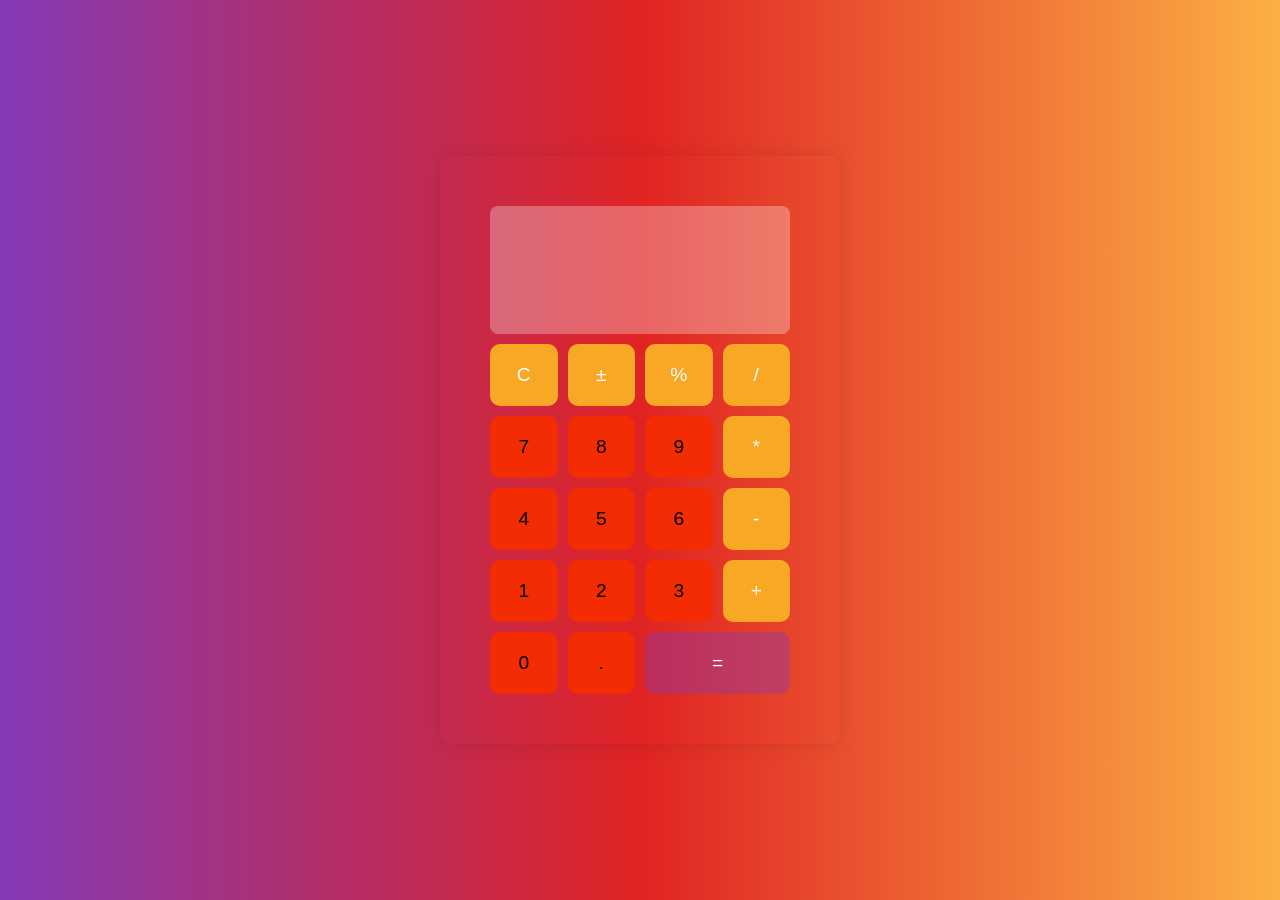
==== Calculator/calculator.html @ c54ffa4d "Updated Calculator" ====
<!DOCTYPE html>
<html lang="en">
<head>
    <meta charset="UTF-8">
    <meta name="viewport" content="width=device-width, initial-scale=1.0">
    <title>Calculator</title>
    <link rel="stylesheet" href="styles/styles.css">
</head>
<body>
    <div class="calculator">
        <input type="text" id="display" >
        <button class="operation">C</button>
        <button class="operation">±</button>
        <button class="operation">%</button>
        <button class="operation">/</button>
        <button>7</button>
        <button>8</button>
        <button>9</button>
        <button class="operation">*</button>
        <button>4</button>
        <button>5</button>
        <button>6</button>
        <button class="operation">-</button>
        <button>1</button>
        <button>2</button>
        <button>3</button>
        <button class="operation">+</button>
        <button>0</button>
        <button>.</button>
        <button class="equals">=</button>
    </div>
</body>
</html>
---- Calculator/styles/styles.css ----
*{
    border: none;
    margin: 0px;
    padding: 0px;
}
body {
    display: flex;
    justify-content: center;
    align-items: center;
    height: 100vh;
    background-color: #0f1a20;
    font-family: Arial, sans-serif;
    background: linear-gradient(90deg,rgba(131,58,180,1)0%,
rgba(224,35,35,1)50%,
rgba(252,176,69,1)100%);
}

.calculator {
    display: grid;
    grid-template-columns: repeat(4, 1fr);
    gap: 10px;
    width: 300px;
    padding: 50px;
    /* background-color: #333; */
    border-radius: 10px;
    box-shadow: 0 0 20px rgba(0, 0, 0, 0.1);
    /* border: solid; */
}

.calculator input {
    grid-column: span 4;
    padding: 50px;
    font-size: 1.5em;
    border: 1px solid #ccc;
    border-radius: 8px;
    text-align: right;
    /* background-color: #f19408; */
    background-color: rgba(250, 250, 250,0.3);
    color: #0f1a20;
    border: none;

    
    
}
.calculator input:hover{
    background-color: rgba(250, 250, 250,0.4);
    border-radius: 5px;

} 


.calculator button {
    padding: 20px;
    font-size: 1.2em;
    border: none;
    border-radius: 10px;
    background-color: #f42c04;
    cursor: pointer;
    transition: 0.1s;
}

.calculator button:hover {
    background-color:rgb(252, 2, 2);
    font-weight:bold ;
    text-decoration-line: underline;
    border-radius: 15px;
}


.calculator button.operation {
    background-color: #f9a825;
    color: #fff;
}

.calculator button.operation:hover {
    background-color: #f57f17;
    
    text-decoration-line: none;
}

.calculator button.equals {
    grid-column: span 2;
    background-color: rgba(131,58,180,0.4);
    color: #fff;
    transition: 0.5s;
}

.calculator button.equals:hover {
    background-color: rgba(131,58,180,1);
    /* font-weight:bold ; */
    text-decoration-line: none;

}
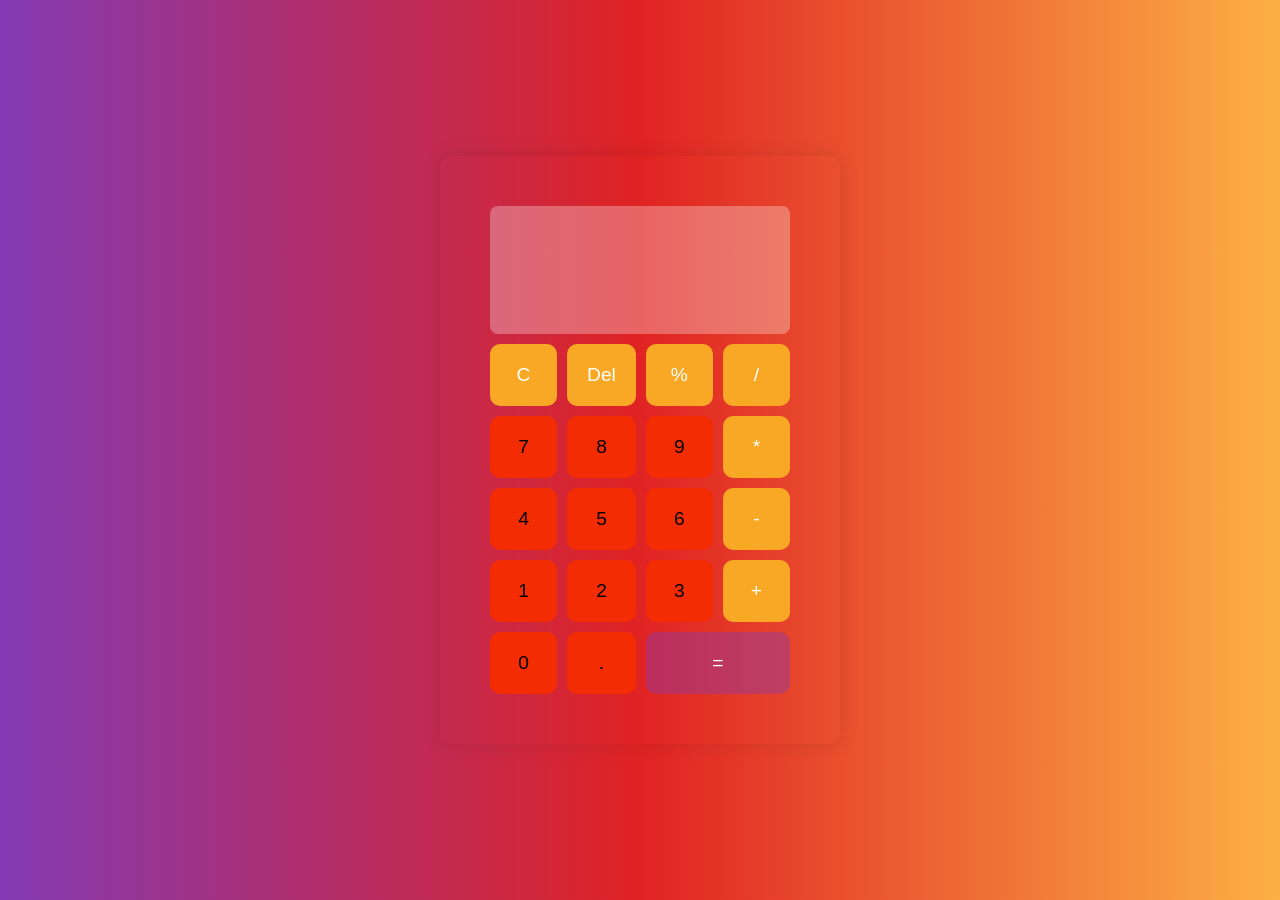
==== commit 10ffa8fe: "Updates to calculator" ====
--- a/Calculator/calculator.html
+++ b/Calculator/calculator.html
@@ -9,25 +9,27 @@
 <body>
     <div class="calculator">
         <input type="text" id="display" >
-        <button class="operation">C</button>
-        <button class="operation">±</button>
-        <button class="operation">%</button>
-        <button class="operation">/</button>
-        <button>7</button>
-        <button>8</button>
-        <button>9</button>
-        <button class="operation">*</button>
-        <button>4</button>
-        <button>5</button>
-        <button>6</button>
-        <button class="operation">-</button>
-        <button>1</button>
-        <button>2</button>
-        <button>3</button>
-        <button class="operation">+</button>
-        <button>0</button>
-        <button>.</button>
-        <button class="equals">=</button>
+        <button class="operation" onclick="clearscreen()">C</button>
+        <button class="operation" onclick="backspace()" >Del</button>
+        <button class="operation" onclick="percentage()">%</button>
+        <!-- <button class="operation" onclick="appendCharacter('%')">%</button> -->
+        <button class="operation" onclick="appendCharacter('/')">/</button>
+        <button onclick="appendCharacter('7')">7</button >
+        <button onclick="appendCharacter('8')">8</button >
+        <button onclick="appendCharacter('9')">9</button>
+        <button class="operation" onclick="appendCharacter('*')">*</button>
+        <button onclick="appendCharacter('4')">4</button>
+        <button onclick="appendCharacter('5')">5</button>
+        <button onclick="appendCharacter('6')">6</button>
+        <button class="operation" onclick="appendCharacter('-')">-</button>
+        <button onclick="appendCharacter('1')">1</button>
+        <button onclick="appendCharacter('2')">2</button>
+        <button onclick="appendCharacter('3')">3</button>
+        <button class="operation" onclick="appendCharacter('+')">+</button>
+        <button onclick="appendCharacter('0')">0</button>
+        <button onclick="appendCharacter('.')">.</button>
+        <button class="equals" onclick="calculation()">=</button>
     </div>
+    <script src="scripts/app.js"></script>
 </body>
 </html>
